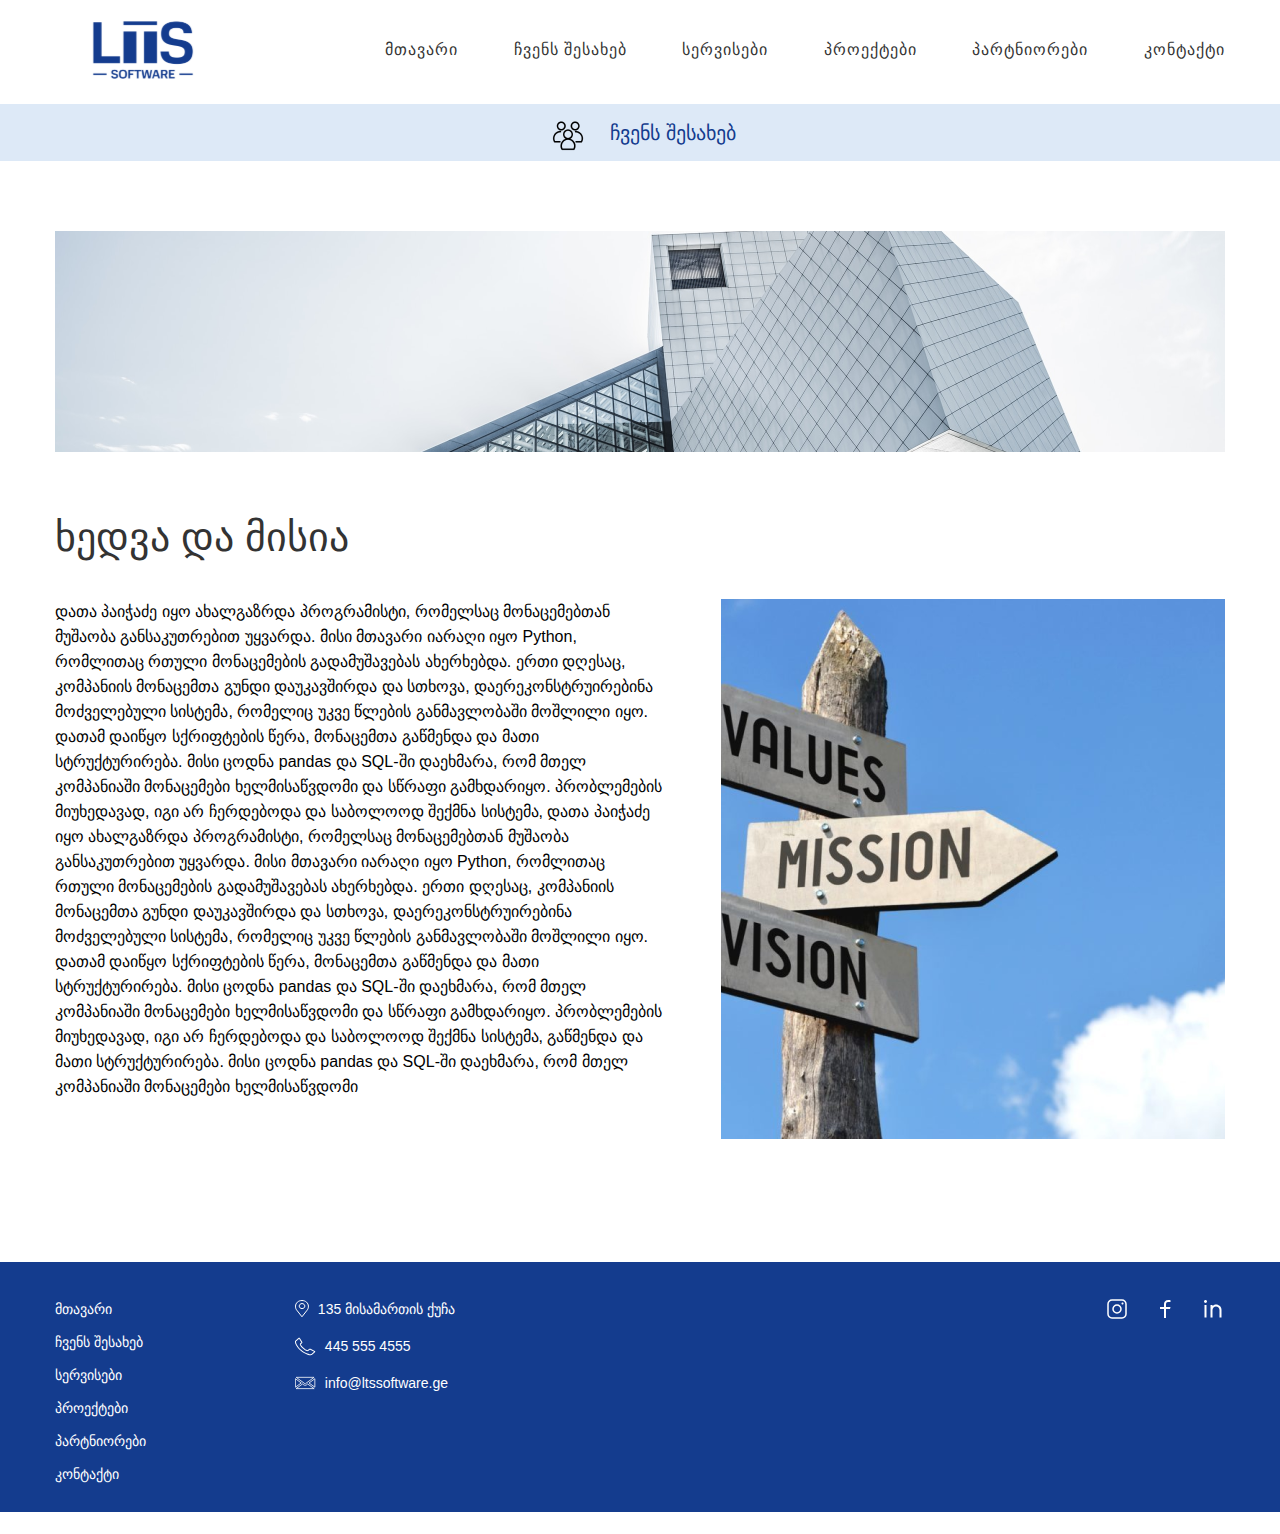
==== about.html @ 22eeac88 "added about us page" ====
<!DOCTYPE html>
<html lang="en">
  <head>
    <meta charset="UTF-8" />
    <meta name="viewport" content="width=device-width, initial-scale=1.0" />
    <link rel="stylesheet" href="css/main.css" />
    <title>ჩვენს შესახებ</title>
  </head>
  <body>
    <header>
      <div class="container header-content">
        <img src="images/logo.svg" alt="Logo" />
        <nav class="header-nav">
          <ul class="nav-ul nav-text">
            <li class="nav-li">
              <a href="index.html">მთავარი</a>
            </li>
            <li class="nav-li">
              <a href="#">ჩვენს შესახებ</a>
            </li>
            <li class="nav-li">
              <a href="services.html">სერვისები</a>
            </li>
            <li class="nav-li">
              <a href="projects.html">პროექტები</a>
            </li>
            <li class="nav-li">
              <a href="partners.html">პარტნიორები</a>
            </li>
            <li class="nav-li">
              <a href="contact.html">კონტაქტი</a>
            </li>
          </ul>
          <div class="burger">
            <div class="burger-line"></div>
            <div class="burger-line"></div>
            <div class="burger-line"></div>
          </div>
        </nav>
      </div>
    </header>
    <main class="about">
      <div class="second-header">
        <img src="./images/about.png" alt="About icon" />
        <h3>ჩვენს შესახებ</h3>
      </div>
      <div class="container about-content">
        <div class="about-cover">
          <img src="./images/about-cover.png" alt="About cover" />
        </div>
        <h1>ხედვა და მისია</h1>
        <div class="about-desc">
          <div class="about-text">
            <p>
              დათა პაიჭაძე იყო ახალგაზრდა პროგრამისტი, რომელსაც მონაცემებთან
              მუშაობა განსაკუთრებით უყვარდა. მისი მთავარი იარაღი იყო Python,
              რომლითაც რთული მონაცემების გადამუშავებას ახერხებდა. ერთი დღესაც,
              კომპანიის მონაცემთა გუნდი დაუკავშირდა და სთხოვა,
              დაერეკონსტრუირებინა მოძველებული სისტემა, რომელიც უკვე წლების
              განმავლობაში მოშლილი იყო. დათამ დაიწყო სქრიფტების წერა, მონაცემთა
              გაწმენდა და მათი სტრუქტურირება. მისი ცოდნა pandas და SQL-ში
              დაეხმარა, რომ მთელ კომპანიაში მონაცემები ხელმისაწვდომი და სწრაფი
              გამხდარიყო. პრობლემების მიუხედავად, იგი არ ჩერდებოდა და საბოლოოდ
              შექმნა სისტემა, დათა პაიჭაძე იყო ახალგაზრდა პროგრამისტი, რომელსაც
              მონაცემებთან მუშაობა განსაკუთრებით უყვარდა. მისი მთავარი იარაღი
              იყო Python, რომლითაც რთული მონაცემების გადამუშავებას ახერხებდა.
              ერთი დღესაც, კომპანიის მონაცემთა გუნდი დაუკავშირდა და სთხოვა,
              დაერეკონსტრუირებინა მოძველებული სისტემა, რომელიც უკვე წლების
              განმავლობაში მოშლილი იყო. დათამ დაიწყო სქრიფტების წერა, მონაცემთა
              გაწმენდა და მათი სტრუქტურირება. მისი ცოდნა pandas და SQL-ში
              დაეხმარა, რომ მთელ კომპანიაში მონაცემები ხელმისაწვდომი და სწრაფი
              გამხდარიყო. პრობლემების მიუხედავად, იგი არ ჩერდებოდა და საბოლოოდ
              შექმნა სისტემა, გაწმენდა და მათი სტრუქტურირება. მისი ცოდნა pandas
              და SQL-ში დაეხმარა, რომ მთელ კომპანიაში მონაცემები ხელმისაწვდომი
            </p>
          </div>
          <div class="about-img">
            <img src="./images/about-mission.png" alt="About vision" />
          </div>
        </div>
      </div>
    </main>
    <footer>
      <div class="container footer-content">
        <div class="footer-main-content">
          <div class="left-footer">
            <nav class="footer-nav">
              <ul class="footer-nav-ul">
                <li><a href="index.html">მთავარი</a></li>
                <li><a href="#">ჩვენს შესახებ</a></li>
                <li><a href="services.html">სერვისები</a></li>
                <li><a href="projects.html">პროექტები</a></li>
                <li><a href="partners.html">პარტნიორები</a></li>
                <li><a href="contact.html">კონტაქტი</a></li>
              </ul>
            </nav>
            <div class="footer-contact">
              <div class="contact-info">
                <img src="./images/dot.svg" alt="Point" />
                <p>135 მისამართის ქუჩა</p>
              </div>
              <div class="contact-info">
                <img src="./images/phone.svg" alt="Phone icon" />
                <p>445 555 4555</p>
              </div>
              <div class="contact-info">
                <img src="./images/mail.svg" alt="Mail icon" />
                <p>info@ltssoftware.ge</p>
              </div>
            </div>
          </div>
          <div class="soc-media">
            <div class="soc-icon">
              <a href="#"
                ><img src="./images/instagram.svg" alt="Git icon"
              /></a>
            </div>
            <div class="soc-icon">
              <a href="#"
                ><img src="./images/facebook.svg" alt="tweeter icon"
              /></a>
            </div>
            <div class="soc-icon">
              <a href="#"
                ><img src="./images/linkdin.svg" alt="Linkdin icon"
              /></a>
            </div>
          </div>
        </div>
        <div class="footer-rights"><p>© 2024 All Rights Reserved</p></div>
      </div>
    </footer>
  </body>
</html>
---- css/main.css ----
@import"//cdn.web-fonts.ge/fonts/bpg-banner-caps/css/bpg-banner-caps.min.css";html,body,div,span,applet,object,iframe,h1,h2,h3,h4,h5,h6,p,blockquote,pre,a,abbr,acronym,address,big,cite,code,del,dfn,em,img,ins,kbd,q,s,samp,small,strike,strong,sub,sup,tt,var,b,u,i,center,dl,dt,dd,ol,ul,li,fieldset,form,label,legend,table,caption,tbody,tfoot,thead,tr,th,td,article,aside,canvas,details,embed,figure,figcaption,footer,header,hgroup,menu,nav,output,ruby,section,summary,time,mark,audio,video{margin:0;padding:0;border:0;font-size:100%;font:inherit;vertical-align:baseline}article,aside,details,figcaption,figure,footer,header,hgroup,menu,nav,section{display:block}body{line-height:1}a{text-decoration:none;color:inherit}ol,ul{list-style:none}blockquote,q{quotes:none}blockquote:before,blockquote:after,q:before,q:after{content:"";content:none}table{border-collapse:collapse;border-spacing:0}*{box-sizing:border-box}.container{max-width:1170px;width:100%;margin:0px auto}body,input,textarea,button{font-family:"BPG Banner Caps",sans-serif}.white-btn,.trans-btn,.blue-btn{width:222px;height:71px;border:none;padding:27px 50px 24px 20px;font-size:14px;font-weight:400;line-height:12px;letter-spacing:1px;background-image:url(../images/arrow-right.svg);background-repeat:no-repeat;background-position:center right 30px;cursor:pointer;transition:.5s ease}.white-btn:hover,.trans-btn:hover,.blue-btn:hover{background-color:#f2f2f2}.white-btn{color:#333;background-color:#fff}.white-btn:hover{background-color:#f2f2f2}.trans-btn{color:#fff;background-color:rgba(0,0,0,0)}.trans-btn:hover{background-color:#333}.blue-btn{color:#fff;background-color:#4f80e2}.blue-btn:hover{background-color:#333}.second-header{height:57px;background-color:#dde9f7;display:flex;justify-content:center;align-items:center;column-gap:18px}.second-header img{margin-top:5px}.second-header h3{font-size:20px;font-weight:500;line-height:64px;color:#143c8e}.squar{width:53px;height:53px;border:1px #f2f2f2 solid;display:flex;justify-content:center;align-items:center;background-color:#fff;cursor:pointer;transition:.5s ease}.squar:hover{background-color:#f2f2f2}.left-arrow{background-color:#fff;margin-right:23px}.slider-count{display:flex;align-items:center;column-gap:17px}.slider-count p{font-size:24px;font-weight:400;line-height:24px;color:#bdbdbd}.slider-count .counter-spliter{width:46px;height:2px;background-color:#bdbdbd;transform:rotate(-45deg)}@media(max-width: 1200px){.container{padding:0 16px}}header{height:80px;margin:12px 0px}header .header-content{display:flex;justify-content:space-between;align-items:center}header .header-content .header-nav{max-width:840px;width:100%}header .header-content .header-nav .nav-text{font-size:16px;font-weight:400;line-height:12px;color:#333;letter-spacing:1px}header .header-content .header-nav .nav-ul{display:flex;align-items:center;justify-content:space-between}header .header-content .header-nav .nav-ul .nav-li{position:relative;transition:.5s ease}header .header-content .header-nav .nav-ul .nav-li::before{content:"";position:absolute;left:0;top:-7px;height:2px;width:0%;background-color:#333;transition:.5s ease}header .header-content .header-nav .nav-ul .nav-li::after{content:"";position:absolute;right:0;bottom:-4px;height:2px;width:0%;background-color:#333;transition:.5s ease}header .header-content .header-nav .nav-ul .nav-li:hover{transform:scale(1.1)}header .header-content .header-nav .nav-ul .nav-li:hover::before{width:100%}header .header-content .header-nav .nav-ul .nav-li:hover::after{width:100%}header .header-content .header-nav .burger{display:none}@media(max-width: 768px){header .header-content .header-nav{display:flex;justify-content:flex-end}header .header-content .header-nav .nav-ul{display:none}header .header-content .header-nav .burger{width:40px;height:40px;display:flex;flex-direction:column;justify-content:space-around;cursor:pointer}header .header-content .header-nav .burger .burger-line{width:100%;height:3px;background-color:#333}}@media(max-width: 500px){header{height:60px}header .header-content img{height:50px;width:120px}header .header-content .burger{width:30px;height:30px}}.index-main{display:flex;max-height:829px}.index-main .left-slider{flex:1;max-width:400px;width:100%;display:flex;flex-direction:column;justify-content:flex-end;padding-bottom:104px}.index-main .left-slider .slider-arrow{display:flex;align-items:center}.index-main .left-slider .slider-arrow .arrow-line{height:2px;width:100%;background-color:#f2f2f2}.index-main .left-slider .slider-count{margin-top:90px}.index-main .right-slider{flex:2;max-width:770px;width:100%;position:relative}.index-main .right-slider .cover{width:100%;height:100%;background-image:url(../images/cover.png);background-repeat:no-repeat;background-position:center;background-size:cover;aspect-ratio:770/830}.index-main .right-slider .slider-btn{position:absolute;left:0px;bottom:0px}@media(max-width: 768px){.index-main{align-items:flex-start}.index-main .left-slider{display:none}.index-main .right-slider .slider-btn{display:none}}.about-us-container{margin-top:120px;width:100%}.about-us-container .inside-area{width:100%;min-height:465px;background-color:#fbfbfb;padding:30px 70px 0px 100px;display:flex}.about-us-container .inside-area .img-wrapper{display:flex;flex-wrap:wrap-reverse;column-gap:30px;max-width:600px;width:100%}.about-us-container .inside-area .img-wrapper .left-about-img{display:flex;flex-direction:column;row-gap:30px}.about-us-container .inside-area .img-wrapper .left-about-img .ab-img-1{max-width:270px;width:100%;height:265px;max-height:100%}.about-us-container .inside-area .img-wrapper .left-about-img .ab-img-2{max-width:270px;width:100%;height:140px;max-height:100%;margin-bottom:-30px}.about-us-container .inside-area .img-wrapper .right-about-img{margin-top:30px}.about-us-container .inside-area .img-wrapper .right-about-img img{max-width:100%}.about-us-container .inside-area .about-text-area{max-width:400px;display:flex;flex-direction:column;row-gap:20px}.about-us-container .inside-area .about-text-area h3{color:#bdbdbd;font-size:36px;font-weight:700;line-height:64px}.about-us-container .inside-area .about-text-area p{min-height:200px;font-size:16px;font-weight:300;line-height:25px;color:#000}@media(max-width: 1200px){.about-us-container{margin-top:10%}.about-us-container .inside-area{justify-content:center;padding:0;flex-wrap:wrap}.about-us-container .inside-area .img-wrapper{width:40%;display:flex;align-items:center;justify-content:center}.about-us-container .inside-area .img-wrapper .left-about-img{display:none}.about-us-container .inside-area .img-wrapper .right-about-img{margin:0}.about-us-container .inside-area .about-text-area{justify-content:center;align-items:center}}@media(max-width: 768px){.about-us-container .inside-area .img-wrapper{display:none}}.mission{margin-top:120px;min-height:288px}.mission h3{font-size:36px;font-weight:700;line-height:64px;color:#bdbdbd}.mission .mission-content{display:flex;align-items:center;column-gap:30px}.mission .mission-content .mis-content{display:flex;align-items:center;column-gap:30px}.mission .mission-content .mis-content .mis-img{width:184px;height:184px;display:flex;justify-content:center;align-items:center}@media(max-width: 1200px){.mission{margin-top:10%}.mission .mission-content .mis-content{justify-content:center;flex-wrap:wrap}}@media(max-width: 768px){.mission .mission-content{flex-wrap:wrap}.mission .mission-content .mis-content{justify-content:center;flex-wrap:wrap}}.projects{margin-top:40px}.projects h3{font-size:36px;font-weight:700;line-height:64px;color:#bdbdbd}.projects .pro-frow{margin-top:30px;display:flex;justify-content:space-between}.projects .pro-frow .pro-detail{position:relative}.projects .pro-frow .pro-detail::before{content:"";position:absolute;top:0;left:0;width:100%;height:100%;background:linear-gradient(180deg, rgba(0, 0, 0, 0.5), rgba(0, 0, 0, 0.8));z-index:1}.projects .pro-frow .pro-detail img{max-width:570px;width:100%;max-height:255px;height:100%}.projects .pro-frow .pro-detail .pro-more{position:absolute;left:67px;bottom:47px;z-index:10;max-width:233px;width:100%}.projects .pro-frow .pro-detail .pro-more h4{font-size:30px;font-weight:500;line-height:64px;color:#fff}.projects .pro-srow{margin-top:30px;display:flex;justify-content:space-between}.projects .pro-srow .pro-img-1{max-width:270px;width:100%;max-height:255px;height:100%}.projects .pro-srow .pro-img-2{max-width:470px;width:100%;max-height:255px;height:100%}.projects .pro-srow .pro-img-3{max-width:370px;width:100%;max-height:255px;height:100%}.projects .see-all{margin-top:30px;display:flex;justify-content:flex-end}@media(max-width: 1200px){.projects{margin-top:10%}.projects .pro-frow{flex-direction:column;row-gap:30px;align-items:center}.projects .pro-srow{display:none}.projects .see-all{justify-content:center}}@media(max-width: 768px){.projects{margin-top:5%}.projects h3{font-size:30px}.projects .pro-frow{margin-top:20px;flex-wrap:wrap;justify-content:center;row-gap:20px}.projects .pro-srow{display:none}.projects .see-all{justify-content:center}}@media(max-width: 500px){.projects .pro-frow .pro-detail::before{display:none}.projects .pro-frow .pro-detail .pro-more{display:none}.projects .pro-frow .pro-srow{display:none}.projects .pro-frow .see-all{justify-content:center}}footer{background-color:#143c8e;max-height:250px;padding:35px 0px 25px 0px;margin-top:120px}footer .footer-content .footer-main-content{display:flex;justify-content:space-between}footer .footer-content .footer-main-content .left-footer{display:flex;justify-content:space-between;max-width:400px;width:100%;font-size:14px;font-weight:500;line-height:24px;color:#fff}footer .footer-content .footer-main-content .left-footer .footer-nav .footer-nav-ul{display:flex;flex-direction:column;row-gap:9px}footer .footer-content .footer-main-content .left-footer .footer-contact{display:flex;flex-direction:column;row-gap:13px}footer .footer-content .footer-main-content .left-footer .footer-contact .contact-info{display:flex;column-gap:9px;align-items:center}footer .footer-content .footer-main-content .soc-media{display:flex;column-gap:24px}footer .footer-content .footer-rights{display:flex;justify-content:center;margin-top:26px;color:#fff;font-size:14px;font-weight:400;line-height:22px}@media(max-width: 1200px){footer{margin-top:10%}}@media(max-width: 768px){footer .footer-content .footer-main-content{justify-content:center}footer .footer-content .footer-main-content .left-footer .footer-nav{display:none}}@media(max-width: 500px){footer .footer-content .footer-main-content{flex-direction:column-reverse;align-items:center;row-gap:26px}footer .footer-content .footer-main-content .left-footer{justify-content:center}footer .footer-content .footer-main-content .left-footer .footer-nav{display:none}footer .footer-content .footer-rights{justify-content:center}}.services-main{margin-top:15px}.services-main .services-content{margin-top:40px}.services-main .services-content .service-card{display:flex;justify-content:space-between;align-items:center}.services-main .services-content .service-card .ser-card-img{max-width:626px;max-height:490px;justify-content:center;align-items:center}.services-main .services-content .service-card .ser-card-img img{max-width:100%}.services-main .services-content .service-card .ser-card-text{max-width:570px;min-height:383px;display:flex;flex-direction:column;row-gap:15px;justify-content:center}.services-main .services-content .service-card .ser-card-text h4{font-size:32px;font-weight:700;line-height:25px;color:#000}.services-main .services-content .service-card .ser-card-text p{font-size:16px;font-weight:300;line-height:25px;color:#000}.services-main .services-content .service-card:nth-child(even){flex-direction:row-reverse}@media(max-width: 1200px){.services-main .services-content{margin-top:10px}.services-main .services-content .service-card{flex-direction:column}.services-main .services-content .service-card:nth-child(even){flex-direction:column}}.projects-main{margin-top:15px}.projects-main .projects-content{margin-top:40px}.projects-main .projects-content .pro-content{display:flex;flex-direction:column;row-gap:60px}.projects-main .projects-content .pro-content .pro-card{display:flex;padding-right:70px;background-color:#fbfbfb;column-gap:30px}.projects-main .projects-content .pro-content .pro-card .pro-img{max-width:670px;width:100%}.projects-main .projects-content .pro-content .pro-card .pro-img img{width:100%;height:100%}.projects-main .projects-content .pro-content .pro-card .pro-text{max-width:400px}.projects-main .projects-content .pro-content .pro-card .pro-text h3{margin:30px 0px;font-size:40px;font-weight:300;line-height:46px;color:#333}.projects-main .projects-content .pro-content .pro-card .pro-text .pro-p{min-height:120px;margin-bottom:120px}.projects-main .projects-content .pro-content .pro-card .pro-text .pro-p p{font-size:16px;font-weight:300;line-height:25px;color:#000;word-wrap:break-word}.projects-main .projects-content .pro-content .pro-card .pro-text button{margin-bottom:30px}.projects-main .projects-content .pro-next{margin-top:60px;display:flex;align-items:center;column-gap:60px}.projects-main .projects-content .pro-next .slider-arrow{display:flex;align-items:center}@media(max-width: 1200px){.projects-main .projects-content .pro-content .pro-card{flex-direction:column;align-items:center;padding-right:0px}.projects-main .projects-content .pro-content .pro-card .pro-text{max-width:max-content}.projects-main .projects-content .pro-content .pro-card .pro-text h3{text-align:center}.projects-main .projects-content .pro-content .pro-card .pro-text .pro-p{margin-bottom:20px}}@media(max-width: 768px){.projects-main .projects-content .pro-content .pro-card .pro-text h3{font-size:30px;margin:15px 0px}}.single-project .project-container .project-cover{margin-top:70px;max-width:1170px;width:100%}.single-project .project-container .project-cover img{width:100%;height:auto}.single-project .project-container .project-desc{margin:76px 0px 40px 0px;display:flex;column-gap:52px}.single-project .project-container .project-desc .video-container{max-width:560px;width:100%}.single-project .project-container .project-desc .video-container iframe{width:100%;height:315px}.single-project .project-container .project-desc .pro-desc-text{width:100%}.pro-desc-text{font-size:16px;font-weight:300;line-height:25px;color:#000}@media(max-width: 1200px){.single-project .project-container .project-cover{margin-top:40px}.single-project .project-container .project-desc{margin:40px 0px 40px 0px;flex-direction:column-reverse;align-items:center;row-gap:40px}}.partners-content{margin-top:15px}.partners-content .partners{margin-top:40px;display:flex;column-gap:30px;flex-wrap:wrap;row-gap:30px;justify-content:center}.partners-content .par-next{margin-top:60px;display:flex;align-items:center;column-gap:60px}.partners-content .par-next .slider-arrow{display:flex;align-items:center}@media(max-width: 1200px){.partners-content .par-next{justify-content:center}}.about .about-content .about-cover{margin-top:70px;max-width:1170px;width:100%}.about .about-content .about-cover img{width:100%}.about .about-content h1{margin:50px 0px 30px 0px;font-size:40px;font-weight:500;line-height:64px;color:#333}.about .about-content .about-desc{display:flex;justify-content:space-between}.about .about-content .about-desc .about-text{max-width:612px;width:100%}.about .about-content .about-desc .about-text p{font-size:16px;font-weight:300;line-height:25px;color:#000}.about .about-content .about-desc .about-img{max-width:504px;width:100%}@media(max-width: 1200px){.about .about-content h1{text-align:center}.about .about-content .about-desc{justify-content:center}.about .about-content .about-desc .about-img{display:none}}
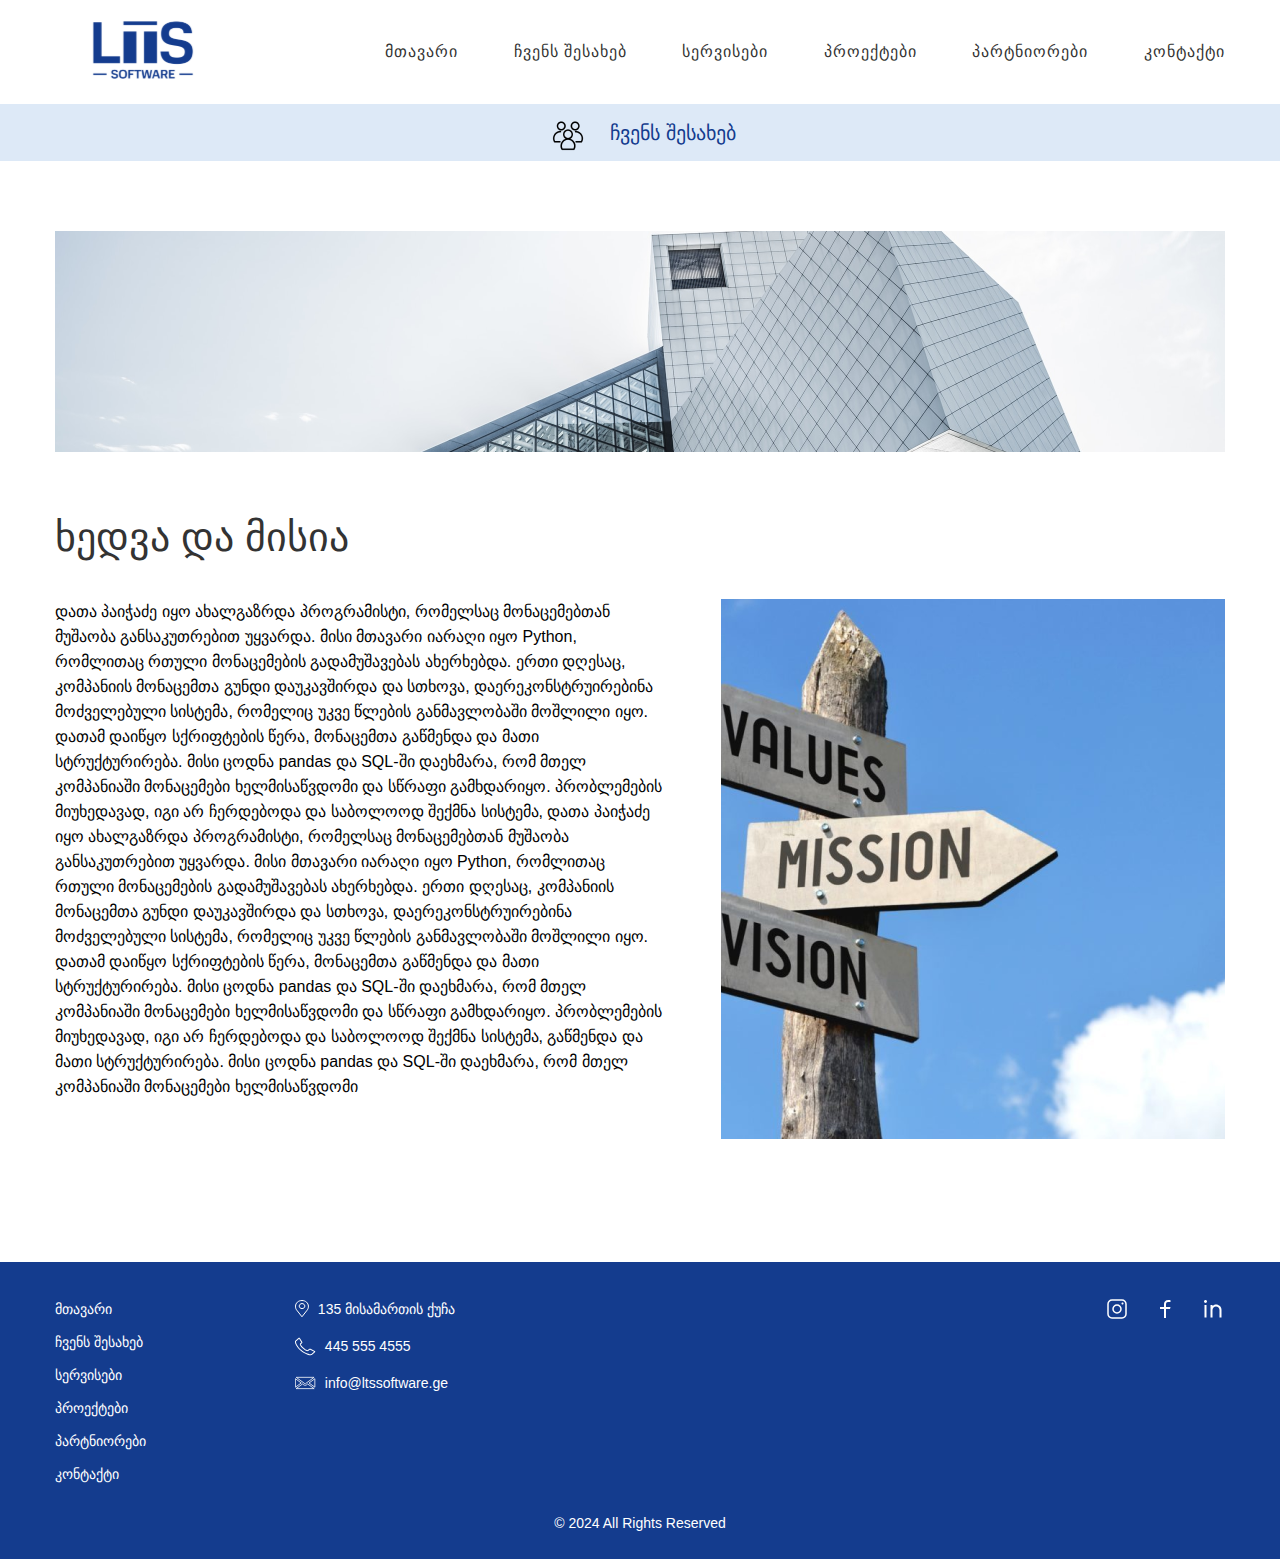
==== commit b985aee9: "final version" ====
--- a/about.html
+++ b/about.html
@@ -9,7 +9,9 @@
   <body>
     <header>
       <div class="container header-content">
-        <img src="images/logo.svg" alt="Logo" />
+        <a href="index.html" class="logo">
+          <img src="images/logo.svg" alt="Logo" />
+        </a>
         <nav class="header-nav">
           <ul class="nav-ul nav-text">
             <li class="nav-li">
--- a/css/main.css
+++ b/css/main.css
@@ -1 +1 @@
-@import"//cdn.web-fonts.ge/fonts/bpg-banner-caps/css/bpg-banner-caps.min.css";html,body,div,span,applet,object,iframe,h1,h2,h3,h4,h5,h6,p,blockquote,pre,a,abbr,acronym,address,big,cite,code,del,dfn,em,img,ins,kbd,q,s,samp,small,strike,strong,sub,sup,tt,var,b,u,i,center,dl,dt,dd,ol,ul,li,fieldset,form,label,legend,table,caption,tbody,tfoot,thead,tr,th,td,article,aside,canvas,details,embed,figure,figcaption,footer,header,hgroup,menu,nav,output,ruby,section,summary,time,mark,audio,video{margin:0;padding:0;border:0;font-size:100%;font:inherit;vertical-align:baseline}article,aside,details,figcaption,figure,footer,header,hgroup,menu,nav,section{display:block}body{line-height:1}a{text-decoration:none;color:inherit}ol,ul{list-style:none}blockquote,q{quotes:none}blockquote:before,blockquote:after,q:before,q:after{content:"";content:none}table{border-collapse:collapse;border-spacing:0}*{box-sizing:border-box}.container{max-width:1170px;width:100%;margin:0px auto}body,input,textarea,button{font-family:"BPG Banner Caps",sans-serif}.white-btn,.trans-btn,.blue-btn{width:222px;height:71px;border:none;padding:27px 50px 24px 20px;font-size:14px;font-weight:400;line-height:12px;letter-spacing:1px;background-image:url(../images/arrow-right.svg);background-repeat:no-repeat;background-position:center right 30px;cursor:pointer;transition:.5s ease}.white-btn:hover,.trans-btn:hover,.blue-btn:hover{background-color:#f2f2f2}.white-btn{color:#333;background-color:#fff}.white-btn:hover{background-color:#f2f2f2}.trans-btn{color:#fff;background-color:rgba(0,0,0,0)}.trans-btn:hover{background-color:#333}.blue-btn{color:#fff;background-color:#4f80e2}.blue-btn:hover{background-color:#333}.second-header{height:57px;background-color:#dde9f7;display:flex;justify-content:center;align-items:center;column-gap:18px}.second-header img{margin-top:5px}.second-header h3{font-size:20px;font-weight:500;line-height:64px;color:#143c8e}.squar{width:53px;height:53px;border:1px #f2f2f2 solid;display:flex;justify-content:center;align-items:center;background-color:#fff;cursor:pointer;transition:.5s ease}.squar:hover{background-color:#f2f2f2}.left-arrow{background-color:#fff;margin-right:23px}.slider-count{display:flex;align-items:center;column-gap:17px}.slider-count p{font-size:24px;font-weight:400;line-height:24px;color:#bdbdbd}.slider-count .counter-spliter{width:46px;height:2px;background-color:#bdbdbd;transform:rotate(-45deg)}@media(max-width: 1200px){.container{padding:0 16px}}header{height:80px;margin:12px 0px}header .header-content{display:flex;justify-content:space-between;align-items:center}header .header-content .header-nav{max-width:840px;width:100%}header .header-content .header-nav .nav-text{font-size:16px;font-weight:400;line-height:12px;color:#333;letter-spacing:1px}header .header-content .header-nav .nav-ul{display:flex;align-items:center;justify-content:space-between}header .header-content .header-nav .nav-ul .nav-li{position:relative;transition:.5s ease}header .header-content .header-nav .nav-ul .nav-li::before{content:"";position:absolute;left:0;top:-7px;height:2px;width:0%;background-color:#333;transition:.5s ease}header .header-content .header-nav .nav-ul .nav-li::after{content:"";position:absolute;right:0;bottom:-4px;height:2px;width:0%;background-color:#333;transition:.5s ease}header .header-content .header-nav .nav-ul .nav-li:hover{transform:scale(1.1)}header .header-content .header-nav .nav-ul .nav-li:hover::before{width:100%}header .header-content .header-nav .nav-ul .nav-li:hover::after{width:100%}header .header-content .header-nav .burger{display:none}@media(max-width: 768px){header .header-content .header-nav{display:flex;justify-content:flex-end}header .header-content .header-nav .nav-ul{display:none}header .header-content .header-nav .burger{width:40px;height:40px;display:flex;flex-direction:column;justify-content:space-around;cursor:pointer}header .header-content .header-nav .burger .burger-line{width:100%;height:3px;background-color:#333}}@media(max-width: 500px){header{height:60px}header .header-content img{height:50px;width:120px}header .header-content .burger{width:30px;height:30px}}.index-main{display:flex;max-height:829px}.index-main .left-slider{flex:1;max-width:400px;width:100%;display:flex;flex-direction:column;justify-content:flex-end;padding-bottom:104px}.index-main .left-slider .slider-arrow{display:flex;align-items:center}.index-main .left-slider .slider-arrow .arrow-line{height:2px;width:100%;background-color:#f2f2f2}.index-main .left-slider .slider-count{margin-top:90px}.index-main .right-slider{flex:2;max-width:770px;width:100%;position:relative}.index-main .right-slider .cover{width:100%;height:100%;background-image:url(../images/cover.png);background-repeat:no-repeat;background-position:center;background-size:cover;aspect-ratio:770/830}.index-main .right-slider .slider-btn{position:absolute;left:0px;bottom:0px}@media(max-width: 768px){.index-main{align-items:flex-start}.index-main .left-slider{display:none}.index-main .right-slider .slider-btn{display:none}}.about-us-container{margin-top:120px;width:100%}.about-us-container .inside-area{width:100%;min-height:465px;background-color:#fbfbfb;padding:30px 70px 0px 100px;display:flex}.about-us-container .inside-area .img-wrapper{display:flex;flex-wrap:wrap-reverse;column-gap:30px;max-width:600px;width:100%}.about-us-container .inside-area .img-wrapper .left-about-img{display:flex;flex-direction:column;row-gap:30px}.about-us-container .inside-area .img-wrapper .left-about-img .ab-img-1{max-width:270px;width:100%;height:265px;max-height:100%}.about-us-container .inside-area .img-wrapper .left-about-img .ab-img-2{max-width:270px;width:100%;height:140px;max-height:100%;margin-bottom:-30px}.about-us-container .inside-area .img-wrapper .right-about-img{margin-top:30px}.about-us-container .inside-area .img-wrapper .right-about-img img{max-width:100%}.about-us-container .inside-area .about-text-area{max-width:400px;display:flex;flex-direction:column;row-gap:20px}.about-us-container .inside-area .about-text-area h3{color:#bdbdbd;font-size:36px;font-weight:700;line-height:64px}.about-us-container .inside-area .about-text-area p{min-height:200px;font-size:16px;font-weight:300;line-height:25px;color:#000}@media(max-width: 1200px){.about-us-container{margin-top:10%}.about-us-container .inside-area{justify-content:center;padding:0;flex-wrap:wrap}.about-us-container .inside-area .img-wrapper{width:40%;display:flex;align-items:center;justify-content:center}.about-us-container .inside-area .img-wrapper .left-about-img{display:none}.about-us-container .inside-area .img-wrapper .right-about-img{margin:0}.about-us-container .inside-area .about-text-area{justify-content:center;align-items:center}}@media(max-width: 768px){.about-us-container .inside-area .img-wrapper{display:none}}.mission{margin-top:120px;min-height:288px}.mission h3{font-size:36px;font-weight:700;line-height:64px;color:#bdbdbd}.mission .mission-content{display:flex;align-items:center;column-gap:30px}.mission .mission-content .mis-content{display:flex;align-items:center;column-gap:30px}.mission .mission-content .mis-content .mis-img{width:184px;height:184px;display:flex;justify-content:center;align-items:center}@media(max-width: 1200px){.mission{margin-top:10%}.mission .mission-content .mis-content{justify-content:center;flex-wrap:wrap}}@media(max-width: 768px){.mission .mission-content{flex-wrap:wrap}.mission .mission-content .mis-content{justify-content:center;flex-wrap:wrap}}.projects{margin-top:40px}.projects h3{font-size:36px;font-weight:700;line-height:64px;color:#bdbdbd}.projects .pro-frow{margin-top:30px;display:flex;justify-content:space-between}.projects .pro-frow .pro-detail{position:relative}.projects .pro-frow .pro-detail::before{content:"";position:absolute;top:0;left:0;width:100%;height:100%;background:linear-gradient(180deg, rgba(0, 0, 0, 0.5), rgba(0, 0, 0, 0.8));z-index:1}.projects .pro-frow .pro-detail img{max-width:570px;width:100%;max-height:255px;height:100%}.projects .pro-frow .pro-detail .pro-more{position:absolute;left:67px;bottom:47px;z-index:10;max-width:233px;width:100%}.projects .pro-frow .pro-detail .pro-more h4{font-size:30px;font-weight:500;line-height:64px;color:#fff}.projects .pro-srow{margin-top:30px;display:flex;justify-content:space-between}.projects .pro-srow .pro-img-1{max-width:270px;width:100%;max-height:255px;height:100%}.projects .pro-srow .pro-img-2{max-width:470px;width:100%;max-height:255px;height:100%}.projects .pro-srow .pro-img-3{max-width:370px;width:100%;max-height:255px;height:100%}.projects .see-all{margin-top:30px;display:flex;justify-content:flex-end}@media(max-width: 1200px){.projects{margin-top:10%}.projects .pro-frow{flex-direction:column;row-gap:30px;align-items:center}.projects .pro-srow{display:none}.projects .see-all{justify-content:center}}@media(max-width: 768px){.projects{margin-top:5%}.projects h3{font-size:30px}.projects .pro-frow{margin-top:20px;flex-wrap:wrap;justify-content:center;row-gap:20px}.projects .pro-srow{display:none}.projects .see-all{justify-content:center}}@media(max-width: 500px){.projects .pro-frow .pro-detail::before{display:none}.projects .pro-frow .pro-detail .pro-more{display:none}.projects .pro-frow .pro-srow{display:none}.projects .pro-frow .see-all{justify-content:center}}footer{background-color:#143c8e;max-height:250px;padding:35px 0px 25px 0px;margin-top:120px}footer .footer-content .footer-main-content{display:flex;justify-content:space-between}footer .footer-content .footer-main-content .left-footer{display:flex;justify-content:space-between;max-width:400px;width:100%;font-size:14px;font-weight:500;line-height:24px;color:#fff}footer .footer-content .footer-main-content .left-footer .footer-nav .footer-nav-ul{display:flex;flex-direction:column;row-gap:9px}footer .footer-content .footer-main-content .left-footer .footer-contact{display:flex;flex-direction:column;row-gap:13px}footer .footer-content .footer-main-content .left-footer .footer-contact .contact-info{display:flex;column-gap:9px;align-items:center}footer .footer-content .footer-main-content .soc-media{display:flex;column-gap:24px}footer .footer-content .footer-rights{display:flex;justify-content:center;margin-top:26px;color:#fff;font-size:14px;font-weight:400;line-height:22px}@media(max-width: 1200px){footer{margin-top:10%}}@media(max-width: 768px){footer .footer-content .footer-main-content{justify-content:center}footer .footer-content .footer-main-content .left-footer .footer-nav{display:none}}@media(max-width: 500px){footer .footer-content .footer-main-content{flex-direction:column-reverse;align-items:center;row-gap:26px}footer .footer-content .footer-main-content .left-footer{justify-content:center}footer .footer-content .footer-main-content .left-footer .footer-nav{display:none}footer .footer-content .footer-rights{justify-content:center}}.services-main{margin-top:15px}.services-main .services-content{margin-top:40px}.services-main .services-content .service-card{display:flex;justify-content:space-between;align-items:center}.services-main .services-content .service-card .ser-card-img{max-width:626px;max-height:490px;justify-content:center;align-items:center}.services-main .services-content .service-card .ser-card-img img{max-width:100%}.services-main .services-content .service-card .ser-card-text{max-width:570px;min-height:383px;display:flex;flex-direction:column;row-gap:15px;justify-content:center}.services-main .services-content .service-card .ser-card-text h4{font-size:32px;font-weight:700;line-height:25px;color:#000}.services-main .services-content .service-card .ser-card-text p{font-size:16px;font-weight:300;line-height:25px;color:#000}.services-main .services-content .service-card:nth-child(even){flex-direction:row-reverse}@media(max-width: 1200px){.services-main .services-content{margin-top:10px}.services-main .services-content .service-card{flex-direction:column}.services-main .services-content .service-card:nth-child(even){flex-direction:column}}.projects-main{margin-top:15px}.projects-main .projects-content{margin-top:40px}.projects-main .projects-content .pro-content{display:flex;flex-direction:column;row-gap:60px}.projects-main .projects-content .pro-content .pro-card{display:flex;padding-right:70px;background-color:#fbfbfb;column-gap:30px}.projects-main .projects-content .pro-content .pro-card .pro-img{max-width:670px;width:100%}.projects-main .projects-content .pro-content .pro-card .pro-img img{width:100%;height:100%}.projects-main .projects-content .pro-content .pro-card .pro-text{max-width:400px}.projects-main .projects-content .pro-content .pro-card .pro-text h3{margin:30px 0px;font-size:40px;font-weight:300;line-height:46px;color:#333}.projects-main .projects-content .pro-content .pro-card .pro-text .pro-p{min-height:120px;margin-bottom:120px}.projects-main .projects-content .pro-content .pro-card .pro-text .pro-p p{font-size:16px;font-weight:300;line-height:25px;color:#000;word-wrap:break-word}.projects-main .projects-content .pro-content .pro-card .pro-text button{margin-bottom:30px}.projects-main .projects-content .pro-next{margin-top:60px;display:flex;align-items:center;column-gap:60px}.projects-main .projects-content .pro-next .slider-arrow{display:flex;align-items:center}@media(max-width: 1200px){.projects-main .projects-content .pro-content .pro-card{flex-direction:column;align-items:center;padding-right:0px}.projects-main .projects-content .pro-content .pro-card .pro-text{max-width:max-content}.projects-main .projects-content .pro-content .pro-card .pro-text h3{text-align:center}.projects-main .projects-content .pro-content .pro-card .pro-text .pro-p{margin-bottom:20px}}@media(max-width: 768px){.projects-main .projects-content .pro-content .pro-card .pro-text h3{font-size:30px;margin:15px 0px}}.single-project .project-container .project-cover{margin-top:70px;max-width:1170px;width:100%}.single-project .project-container .project-cover img{width:100%;height:auto}.single-project .project-container .project-desc{margin:76px 0px 40px 0px;display:flex;column-gap:52px}.single-project .project-container .project-desc .video-container{max-width:560px;width:100%}.single-project .project-container .project-desc .video-container iframe{width:100%;height:315px}.single-project .project-container .project-desc .pro-desc-text{width:100%}.pro-desc-text{font-size:16px;font-weight:300;line-height:25px;color:#000}@media(max-width: 1200px){.single-project .project-container .project-cover{margin-top:40px}.single-project .project-container .project-desc{margin:40px 0px 40px 0px;flex-direction:column-reverse;align-items:center;row-gap:40px}}.partners-content{margin-top:15px}.partners-content .partners{margin-top:40px;display:flex;column-gap:30px;flex-wrap:wrap;row-gap:30px;justify-content:center}.partners-content .par-next{margin-top:60px;display:flex;align-items:center;column-gap:60px}.partners-content .par-next .slider-arrow{display:flex;align-items:center}@media(max-width: 1200px){.partners-content .par-next{justify-content:center}}.about .about-content .about-cover{margin-top:70px;max-width:1170px;width:100%}.about .about-content .about-cover img{width:100%}.about .about-content h1{margin:50px 0px 30px 0px;font-size:40px;font-weight:500;line-height:64px;color:#333}.about .about-content .about-desc{display:flex;justify-content:space-between}.about .about-content .about-desc .about-text{max-width:612px;width:100%}.about .about-content .about-desc .about-text p{font-size:16px;font-weight:300;line-height:25px;color:#000}.about .about-content .about-desc .about-img{max-width:504px;width:100%}@media(max-width: 1200px){.about .about-content h1{text-align:center}.about .about-content .about-desc{justify-content:center}.about .about-content .about-desc .about-img{display:none}}+@import"//cdn.web-fonts.ge/fonts/bpg-banner-caps/css/bpg-banner-caps.min.css";html,body,div,span,applet,object,iframe,h1,h2,h3,h4,h5,h6,p,blockquote,pre,a,abbr,acronym,address,big,cite,code,del,dfn,em,img,ins,kbd,q,s,samp,small,strike,strong,sub,sup,tt,var,b,u,i,center,dl,dt,dd,ol,ul,li,fieldset,form,label,legend,table,caption,tbody,tfoot,thead,tr,th,td,article,aside,canvas,details,embed,figure,figcaption,footer,header,hgroup,menu,nav,output,ruby,section,summary,time,mark,audio,video{margin:0;padding:0;border:0;font-size:100%;font:inherit;vertical-align:baseline}article,aside,details,figcaption,figure,footer,header,hgroup,menu,nav,section{display:block}body{line-height:1}a{text-decoration:none;color:inherit}ol,ul{list-style:none}blockquote,q{quotes:none}blockquote:before,blockquote:after,q:before,q:after{content:"";content:none}table{border-collapse:collapse;border-spacing:0}*{box-sizing:border-box}.container{max-width:1170px;width:100%;margin:0px auto}body,input,textarea,button{font-family:"BPG Banner Caps",sans-serif}.white-btn,.trans-btn,.blue-btn{width:222px;height:71px;border:none;padding:27px 50px 24px 20px;font-size:14px;font-weight:400;line-height:12px;letter-spacing:1px;background-image:url(../images/arrow-right.svg);background-repeat:no-repeat;background-position:center right 30px;cursor:pointer;transition:.5s ease}.white-btn{color:#333;background-color:#fff}.white-btn:hover{background-color:#f2f2f2}.trans-btn{color:#fff;background-color:rgba(0,0,0,0)}.trans-btn:hover{background-color:#333}.blue-btn{color:#fff;background-color:#4f80e2}.blue-btn:hover{background-color:#333}.second-header{height:57px;background-color:#dde9f7;display:flex;justify-content:center;align-items:center;column-gap:18px}.second-header img{margin-top:5px}.second-header h3{font-size:20px;font-weight:500;line-height:64px;color:#143c8e}.squar{width:53px;height:53px;border:1px #f2f2f2 solid;display:flex;justify-content:center;align-items:center;background-color:#fff;cursor:pointer;transition:.5s ease}.squar:hover{background-color:#f2f2f2}.left-arrow{background-color:#fff;margin-right:23px}.slider-count{display:flex;align-items:center;column-gap:17px}.slider-count p{font-size:24px;font-weight:400;line-height:24px;color:#bdbdbd}.slider-count .counter-spliter{width:46px;height:2px;background-color:#bdbdbd;transform:rotate(-45deg)}@media(max-width: 1200px){.container{padding:0 16px}}header{height:80px;margin:12px 0px}header .header-content{display:flex;justify-content:space-between;align-items:center}header .header-content .logo{cursor:pointer}header .header-content .header-nav{max-width:840px;width:100%}header .header-content .header-nav .nav-text{font-size:16px;font-weight:400;line-height:12px;color:#333;letter-spacing:1px}header .header-content .header-nav .nav-ul{display:flex;align-items:center;justify-content:space-between}header .header-content .header-nav .nav-ul .nav-li{position:relative;transition:.5s ease}header .header-content .header-nav .nav-ul .nav-li::before{content:"";position:absolute;left:0;top:-7px;height:2px;width:0%;background-color:#333;transition:.5s ease}header .header-content .header-nav .nav-ul .nav-li::after{content:"";position:absolute;right:0;bottom:-4px;height:2px;width:0%;background-color:#333;transition:.5s ease}header .header-content .header-nav .nav-ul .nav-li:hover{transform:scale(1.1)}header .header-content .header-nav .nav-ul .nav-li:hover::before{width:100%}header .header-content .header-nav .nav-ul .nav-li:hover::after{width:100%}header .header-content .header-nav .burger{display:none}@media(max-width: 1100px){header .header-content .header-nav{display:flex;justify-content:flex-end}header .header-content .header-nav .nav-ul{display:none}header .header-content .header-nav .burger{width:40px;height:40px;display:flex;flex-direction:column;justify-content:space-around;cursor:pointer}header .header-content .header-nav .burger .burger-line{width:100%;height:3px;background-color:#333}}@media(max-width: 500px){header{height:60px}header .header-content img{height:50px;width:120px}header .header-content .burger{width:30px;height:30px}}.index-main{display:flex;max-height:829px}.index-main .left-slider{flex:1;max-width:400px;width:100%;display:flex;flex-direction:column;justify-content:flex-end;padding-bottom:104px}.index-main .left-slider .slider-arrow{display:flex;align-items:center}.index-main .left-slider .slider-arrow .arrow-line{height:2px;width:100%;background-color:#f2f2f2}.index-main .left-slider .slider-count{margin-top:90px}.index-main .right-slider{flex:2;max-width:770px;width:100%;position:relative}.index-main .right-slider .cover{width:100%;height:100%;background-image:url(../images/cover.png);background-repeat:no-repeat;background-position:center;background-size:cover;aspect-ratio:770/830}.index-main .right-slider .slider-btn{position:absolute;left:0px;bottom:0px}@media(max-width: 768px){.index-main{align-items:flex-start}.index-main .left-slider{display:none}.index-main .right-slider .slider-btn{display:none}}.about-us-container{margin-top:120px;width:100%}.about-us-container .inside-area{width:100%;min-height:465px;background-color:#fbfbfb;padding:30px 70px 0px 100px;display:flex}.about-us-container .inside-area .img-wrapper{display:flex;flex-wrap:wrap-reverse;column-gap:30px;max-width:600px;width:100%}.about-us-container .inside-area .img-wrapper .left-about-img{display:flex;flex-direction:column;row-gap:30px}.about-us-container .inside-area .img-wrapper .left-about-img .ab-img-1{max-width:270px;width:100%;height:265px;max-height:100%}.about-us-container .inside-area .img-wrapper .left-about-img .ab-img-2{max-width:270px;width:100%;height:140px;max-height:100%;margin-bottom:-30px}.about-us-container .inside-area .img-wrapper .right-about-img{margin-top:30px}.about-us-container .inside-area .img-wrapper .right-about-img img{max-width:100%}.about-us-container .inside-area .about-text-area{max-width:400px;display:flex;flex-direction:column;row-gap:20px}.about-us-container .inside-area .about-text-area h3{color:#bdbdbd;font-size:36px;font-weight:700;line-height:64px}.about-us-container .inside-area .about-text-area p{min-height:200px;font-size:16px;font-weight:300;line-height:25px;color:#000}@media(max-width: 1200px){.about-us-container{margin-top:10%}.about-us-container .inside-area{justify-content:center;padding:0;flex-wrap:wrap}.about-us-container .inside-area .img-wrapper{width:40%;display:flex;align-items:center;justify-content:center}.about-us-container .inside-area .img-wrapper .left-about-img{display:none}.about-us-container .inside-area .img-wrapper .right-about-img{margin:0}.about-us-container .inside-area .about-text-area{justify-content:center;align-items:center}}@media(max-width: 768px){.about-us-container .inside-area .img-wrapper{display:none}}.mission{margin-top:120px;min-height:288px}.mission h3{font-size:36px;font-weight:700;line-height:64px;color:#bdbdbd}.mission .mission-content{display:flex;align-items:center;column-gap:30px}.mission .mission-content .mis-content{display:flex;align-items:center;column-gap:30px}.mission .mission-content .mis-content .mis-img{width:184px;height:184px;display:flex;justify-content:center;align-items:center}@media(max-width: 1200px){.mission{margin-top:10%}.mission .mission-content .mis-content{justify-content:center;flex-wrap:wrap}}@media(max-width: 768px){.mission .mission-content{flex-wrap:wrap}.mission .mission-content .mis-content{justify-content:center;flex-wrap:wrap}}.projects{margin-top:40px}.projects h3{font-size:36px;font-weight:700;line-height:64px;color:#bdbdbd}.projects .pro-frow{margin-top:30px;display:flex;justify-content:space-between}.projects .pro-frow .pro-detail{position:relative}.projects .pro-frow .pro-detail::before{content:"";position:absolute;top:0;left:0;width:100%;height:100%;background:linear-gradient(180deg, rgba(0, 0, 0, 0.5), rgba(0, 0, 0, 0.8));z-index:1}.projects .pro-frow .pro-detail img{max-width:570px;width:100%;max-height:255px;height:100%}.projects .pro-frow .pro-detail .pro-more{position:absolute;left:67px;bottom:47px;z-index:10;max-width:233px;width:100%}.projects .pro-frow .pro-detail .pro-more h4{font-size:30px;font-weight:500;line-height:64px;color:#fff}.projects .pro-srow{margin-top:30px;display:flex;justify-content:space-between}.projects .pro-srow .pro-img-1{max-width:270px;width:100%;max-height:255px;height:100%}.projects .pro-srow .pro-img-2{max-width:470px;width:100%;max-height:255px;height:100%}.projects .pro-srow .pro-img-3{max-width:370px;width:100%;max-height:255px;height:100%}.projects .see-all{margin-top:30px;display:flex;justify-content:flex-end}@media(max-width: 1200px){.projects{margin-top:10%}.projects .pro-frow{flex-direction:column;row-gap:30px;align-items:center}.projects .pro-srow{display:none}.projects .see-all{justify-content:center}}@media(max-width: 768px){.projects{margin-top:5%}.projects h3{font-size:30px}.projects .pro-frow{margin-top:20px;flex-wrap:wrap;justify-content:center;row-gap:20px}.projects .pro-srow{display:none}.projects .see-all{justify-content:center}}@media(max-width: 500px){.projects .pro-frow .pro-detail::before{display:none}.projects .pro-frow .pro-detail .pro-more{display:none}.projects .pro-frow .pro-srow{display:none}.projects .pro-frow .see-all{justify-content:center}}footer{background-color:#143c8e;min-height:250px;padding:35px 0px 25px 0px;margin-top:120px}footer .footer-content .footer-main-content{display:flex;justify-content:space-between}footer .footer-content .footer-main-content .left-footer{display:flex;justify-content:space-between;max-width:400px;width:100%;font-size:14px;font-weight:500;line-height:24px;color:#fff}footer .footer-content .footer-main-content .left-footer .footer-nav .footer-nav-ul{display:flex;flex-direction:column;row-gap:9px}footer .footer-content .footer-main-content .left-footer .footer-contact{display:flex;flex-direction:column;row-gap:13px}footer .footer-content .footer-main-content .left-footer .footer-contact .contact-info{display:flex;column-gap:9px;align-items:center}footer .footer-content .footer-main-content .soc-media{display:flex;column-gap:24px}footer .footer-content .footer-rights{display:flex;justify-content:center;margin-top:26px;color:#fff;font-size:14px;font-weight:400;line-height:22px}@media(max-width: 1200px){footer{margin-top:10%}}@media(max-width: 768px){footer .footer-content .footer-main-content{justify-content:center}footer .footer-content .footer-main-content .left-footer .footer-nav{display:none}}@media(max-width: 500px){footer .footer-content .footer-main-content{flex-direction:column-reverse;align-items:center;row-gap:26px}footer .footer-content .footer-main-content .left-footer{justify-content:center}footer .footer-content .footer-main-content .left-footer .footer-nav{display:none}footer .footer-content .footer-rights{justify-content:center}}.services-main .services-content{margin-top:40px}.services-main .services-content .service-card{display:flex;justify-content:space-between;align-items:center}.services-main .services-content .service-card .ser-card-img{max-width:626px;max-height:490px;justify-content:center;align-items:center}.services-main .services-content .service-card .ser-card-img img{max-width:100%}.services-main .services-content .service-card .ser-card-text{max-width:570px;min-height:383px;display:flex;flex-direction:column;row-gap:15px;justify-content:center}.services-main .services-content .service-card .ser-card-text h4{font-size:32px;font-weight:700;line-height:25px;color:#000}.services-main .services-content .service-card .ser-card-text p{font-size:16px;font-weight:300;line-height:25px;color:#000}.services-main .services-content .service-card:nth-child(even){flex-direction:row-reverse}@media(max-width: 1200px){.services-main .services-content{margin-top:10px}.services-main .services-content .service-card{flex-direction:column}.services-main .services-content .service-card:nth-child(even){flex-direction:column}}.projects-main .projects-content{margin-top:40px}.projects-main .projects-content .pro-content{display:flex;flex-direction:column;row-gap:60px}.projects-main .projects-content .pro-content .pro-card{display:flex;padding-right:70px;background-color:#fbfbfb;column-gap:30px}.projects-main .projects-content .pro-content .pro-card .pro-img{max-width:670px;width:100%}.projects-main .projects-content .pro-content .pro-card .pro-img img{width:100%;height:100%}.projects-main .projects-content .pro-content .pro-card .pro-text{max-width:400px}.projects-main .projects-content .pro-content .pro-card .pro-text h3{margin:30px 0px;font-size:40px;font-weight:300;line-height:46px;color:#333}.projects-main .projects-content .pro-content .pro-card .pro-text .pro-p{min-height:120px;margin-bottom:120px}.projects-main .projects-content .pro-content .pro-card .pro-text .pro-p p{font-size:16px;font-weight:300;line-height:25px;color:#000;word-wrap:break-word}.projects-main .projects-content .pro-content .pro-card .pro-text button{margin-bottom:30px}.projects-main .projects-content .pro-next{margin-top:60px;display:flex;align-items:center;column-gap:60px}.projects-main .projects-content .pro-next .slider-arrow{display:flex;align-items:center}@media(max-width: 1200px){.projects-main .projects-content .pro-content .pro-card{flex-direction:column;align-items:center;padding-right:0px}.projects-main .projects-content .pro-content .pro-card .pro-text{max-width:max-content}.projects-main .projects-content .pro-content .pro-card .pro-text h3{text-align:center}.projects-main .projects-content .pro-content .pro-card .pro-text .pro-p{margin-bottom:20px}}@media(max-width: 768px){.projects-main .projects-content .pro-content .pro-card .pro-text h3{font-size:30px;margin:15px 0px}}.single-project .project-container .project-cover{margin-top:70px;max-width:1170px;width:100%}.single-project .project-container .project-cover img{width:100%;height:auto}.single-project .project-container .project-desc{margin:76px 0px 40px 0px;display:flex;column-gap:52px}.single-project .project-container .project-desc .video-container{max-width:560px;width:100%}.single-project .project-container .project-desc .video-container iframe{width:100%;height:315px}.single-project .project-container .project-desc .pro-desc-text{width:100%}.pro-desc-text{font-size:16px;font-weight:300;line-height:25px;color:#000}@media(max-width: 1200px){.single-project .project-container .project-cover{margin-top:40px}.single-project .project-container .project-desc{margin:40px 0px 40px 0px;flex-direction:column-reverse;align-items:center;row-gap:40px}}.partners-content .partners{margin-top:40px;display:flex;column-gap:30px;flex-wrap:wrap;row-gap:30px;justify-content:center}.partners-content .par-next{margin-top:60px;display:flex;align-items:center;column-gap:60px}.partners-content .par-next .slider-arrow{display:flex;align-items:center}@media(max-width: 1200px){.partners-content .par-next{justify-content:center}}.about .about-content .about-cover{margin-top:70px;max-width:1170px;width:100%}.about .about-content .about-cover img{width:100%}.about .about-content h1{margin:50px 0px 30px 0px;font-size:40px;font-weight:500;line-height:64px;color:#333}.about .about-content .about-desc{display:flex;justify-content:space-between}.about .about-content .about-desc .about-text{max-width:612px;width:100%}.about .about-content .about-desc .about-text p{font-size:16px;font-weight:300;line-height:25px;color:#000}.about .about-content .about-desc .about-img{max-width:504px;width:100%}@media(max-width: 1200px){.about .about-content h1{text-align:center}.about .about-content .about-desc{justify-content:center}.about .about-content .about-desc .about-img{display:none}}.contact .second-header img{margin-bottom:5px}.contact .contact-content{margin-top:93px;display:flex;justify-content:space-between}.contact .contact-content .input-area{display:flex;flex-direction:column;row-gap:10px}.contact .contact-content .input-area .contact-input,.contact .contact-content .input-area textarea{border:none;background-color:#f3f3f3;font-size:14px;font-weight:400;line-height:16.8px;letter-spacing:.04em;color:#8d8d8d;outline:none;width:391px}.contact .contact-content .input-area .contact-input{padding:16px 0px 13px 21px;height:46px}.contact .contact-content .input-area textarea{padding:14px 0px 0px 16px}.contact .contact-content .input-area .contact-send-btn{margin-top:10px;width:391px;height:42px;border:none;padding-top:5px;font-size:18px;font-weight:400;line-height:12px;letter-spacing:1px;cursor:pointer;transition:.5s ease;color:#fff;background-color:#4f80e2}.contact .contact-content .input-area .contact-send-btn:hover{background-color:#333}.contact .contact-content .map{max-width:630px;width:100%}.contact .contact-content .map img{width:100%}@media(max-width: 1100px){.contact .contact-content{flex-direction:column;row-gap:30px;align-items:center}}